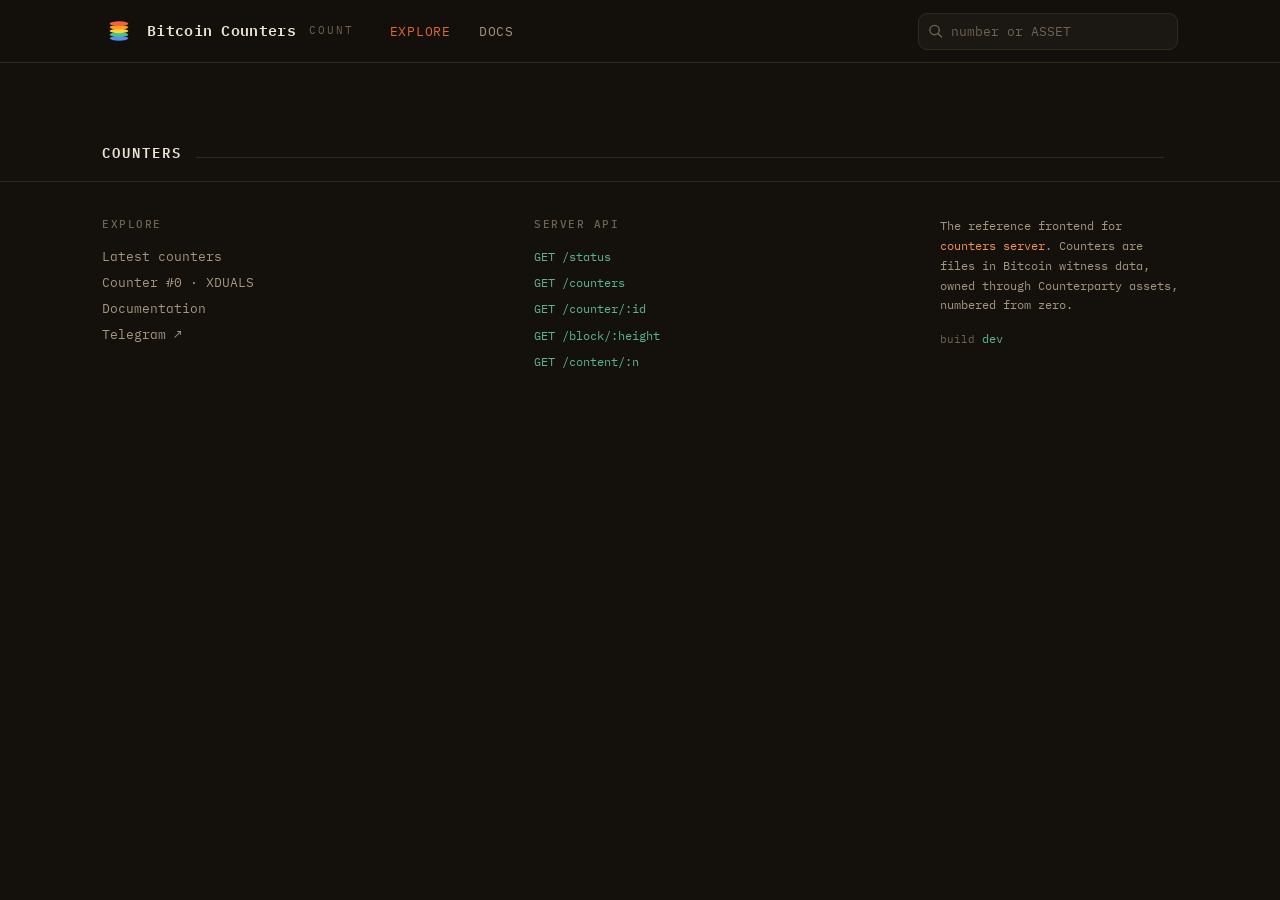
==== counters2/server/static/index.html @ dc48abae "protocol v3: rebuild as the Counterparty taproot-envelope file-event indexer (counters2) Replace the" ====
<!DOCTYPE html>
<html lang="en">
<head>
<meta charset="utf-8">
<meta name="viewport" content="width=device-width, initial-scale=1">
<title>Bitcoin Counters — Explorer</title>
<meta name="description" content="Explore Bitcoin Counters: numbered inscriptions stored in Bitcoin witness data and owned through Counterparty assets, numbered from zero.">
<link rel="canonical" href="https://www.bitcoincounters.com/">

<!-- Open Graph (Telegram, Discord, Facebook, iMessage, etc.) -->
<meta property="og:type" content="website">
<meta property="og:site_name" content="Bitcoin Counters">
<meta property="og:title" content="Bitcoin Counters — Explorer">
<meta property="og:description" content="Numbered inscriptions stored in Bitcoin witness data and owned through Counterparty assets, numbered from zero.">
<meta property="og:url" content="https://www.bitcoincounters.com/">
<meta property="og:image" content="https://www.bitcoincounters.com/counters-logo-512.png">
<meta property="og:image:width" content="512">
<meta property="og:image:height" content="512">
<meta property="og:image:alt" content="Bitcoin Counters logo">

<!-- Twitter / X card -->
<meta name="twitter:card" content="summary">
<meta name="twitter:title" content="Bitcoin Counters — Explorer">
<meta name="twitter:description" content="Numbered inscriptions stored in Bitcoin witness data and owned through Counterparty assets, numbered from zero.">
<meta name="twitter:image" content="https://www.bitcoincounters.com/counters-logo-512.png">
<meta name="twitter:image:alt" content="Bitcoin Counters logo">

<link rel="icon" type="image/svg+xml" href="counters-icon.svg">
<link rel="icon" type="image/png" sizes="32x32" href="counters-icon-32.png">
<link rel="apple-touch-icon" href="counters-logo-512.png">
<link rel="preconnect" href="https://fonts.googleapis.com">
<link rel="preconnect" href="https://fonts.gstatic.com" crossorigin>
<link href="https://fonts.googleapis.com/css2?family=IBM+Plex+Mono:wght@400;500;600;700&family=IBM+Plex+Sans:wght@400;450;500;600&display=swap" rel="stylesheet">
<style>
  :root{
    --bg:#14110d; --bg2:#1b1712; --card:#1e1a14; --card-h:#241f17;
    --line:#332a1f; --line2:#2a2218;
    --ink:#ece3d4; --dim:#a4957f; --faint:#6e6253;
    --copper:#e0682f; --copper2:#f3905a; --copper-ghost:#e0682f22;
    --patina:#5bb394; --patina-dim:#3f7d68;
    --mono:'IBM Plex Mono',ui-monospace,'SF Mono',Menlo,monospace;
    --sans:'IBM Plex Sans',system-ui,-apple-system,Segoe UI,Roboto,sans-serif;
    --wrap:1120px;
  }
  *{box-sizing:border-box}
  html{-webkit-text-size-adjust:100%}
  body{
    margin:0;background:var(--bg);color:var(--ink);
    font-family:var(--sans);font-size:15px;line-height:1.6;
    font-feature-settings:"ss01","cv05";
    -webkit-font-smoothing:antialiased;
  }
  a{color:inherit;text-decoration:none}
  ::selection{background:var(--copper);color:#160f09}
  .wrap{max-width:var(--wrap);margin:0 auto;padding:0 22px}

  /* ---------- header ---------- */
  header{
    position:sticky;top:0;z-index:40;
    background:rgba(20,17,13,.82);backdrop-filter:blur(10px);
    border-bottom:1px solid var(--line);
  }
  .bar{display:flex;align-items:center;gap:18px;height:62px}
  .brand{display:flex;align-items:center;gap:11px;cursor:pointer;flex:0 0 auto}
  .brand svg{display:block}
  .brand b{font-family:var(--mono);font-weight:600;font-size:15px;letter-spacing:.02em}
  .brand .sub{color:var(--faint);font-family:var(--mono);font-size:11px;letter-spacing:.18em;text-transform:uppercase;margin-left:2px}
  nav{display:flex;gap:4px;margin-left:6px}
  nav a{
    font-family:var(--mono);font-size:12.5px;letter-spacing:.06em;text-transform:uppercase;
    color:var(--dim);padding:7px 12px;border-radius:7px;transition:.15s;
  }
  nav a:hover{color:var(--ink);background:var(--card)}
  nav a.on{color:var(--copper)}
  .search{margin-left:auto;position:relative;flex:0 1 260px;min-width:0}
  .search input{
    width:100%;background:var(--bg2);border:1px solid var(--line);color:var(--ink);
    font-family:var(--mono);font-size:13px;padding:9px 12px 9px 32px;border-radius:9px;outline:none;transition:.15s;
  }
  .search input::placeholder{color:var(--faint)}
  .search input:focus{border-color:var(--copper);box-shadow:0 0 0 3px var(--copper-ghost)}
  .search svg{position:absolute;left:10px;top:50%;transform:translateY(-50%);color:var(--faint)}

  /* ---------- meter / odometer ---------- */
  .meter{display:inline-flex;gap:4px;align-items:stretch}
  .meter .d{
    font-family:var(--mono);font-weight:600;
    background:linear-gradient(#211c15,#171309);
    border:1px solid var(--line);border-radius:6px;
    display:flex;align-items:center;justify-content:center;
    box-shadow:inset 0 1px 0 #3a2f22, inset 0 -6px 10px #0007;
    color:var(--copper2);
  }
  .meter .sep{display:flex;align-items:flex-end;color:var(--faint);font-family:var(--mono);font-weight:600;padding-bottom:.12em}

  /* ---------- hero ---------- */
  .hero{padding:64px 0 38px;border-bottom:1px solid var(--line)}
  .eyebrow{font-family:var(--mono);font-size:12px;letter-spacing:.22em;text-transform:uppercase;color:var(--copper);margin:0 0 18px}
  .hero h1{
    font-family:var(--mono);font-weight:600;font-size:clamp(26px,4.4vw,40px);line-height:1.12;
    letter-spacing:-.01em;margin:0 0 8px;max-width:18ch;
  }
  .hero h1 .gm{color:var(--dim)}
  .hero p.lede{color:var(--dim);max-width:56ch;margin:0 0 40px;font-size:16px}
  .hero .meter .d{font-size:clamp(34px,6vw,58px);width:.78em;height:1.32em}
  .hero .meter .sep{font-size:clamp(34px,6vw,58px)}
  .meterlabel{font-family:var(--mono);font-size:12px;letter-spacing:.16em;text-transform:uppercase;color:var(--faint);margin:14px 0 0}
  .meterlabel b{color:var(--dim);font-weight:500}
  .meterlabel .tick{color:var(--patina)}

  /* ---------- section heads ---------- */
  .sechead{display:flex;align-items:baseline;gap:14px;margin:48px 0 18px}
  .sechead h2{font-family:var(--mono);font-weight:600;font-size:14px;letter-spacing:.14em;text-transform:uppercase;margin:0}
  .sechead .rule{flex:1;height:1px;background:var(--line)}
  .sechead .meta{font-family:var(--mono);font-size:12px;color:var(--faint)}

  /* ---------- synced banner + block links ---------- */
  .synced{display:flex;align-items:center;gap:14px;flex-wrap:wrap;margin:0 0 12px}
  .synced .lab{font-family:var(--mono);font-size:11.5px;letter-spacing:.16em;text-transform:uppercase;color:var(--faint)}
  .synced .blk{cursor:pointer;display:inline-flex}
  .synced .blk .d{font-size:18px;width:.92em;height:1.45em;color:var(--ink)}
  .synced .blk .sep{font-size:18px}
  .synced .blk:hover .d{color:var(--copper2)}
  .synced .tick{font-family:var(--mono);font-size:12px;color:var(--patina)}
  .blocklink{cursor:pointer}

  /* ---------- featured genesis ---------- */
  .featured{
    display:grid;grid-template-columns:200px 1fr;gap:26px;align-items:center;
    background:linear-gradient(180deg,var(--card),#1a1610);
    border:1px solid var(--line);border-radius:14px;padding:22px;margin-bottom:6px;cursor:pointer;
    transition:.18s;
  }
  .featured:hover{border-color:var(--copper);transform:translateY(-2px)}
  .featured .thumb{aspect-ratio:1;border-radius:10px;overflow:hidden;border:1px solid var(--line2);background:var(--bg2);position:relative}
  .featured .badge{display:inline-flex;align-items:center;gap:6px;font-family:var(--mono);font-size:11px;letter-spacing:.12em;text-transform:uppercase;color:var(--patina);border:1px solid var(--patina-dim);border-radius:99px;padding:3px 10px;margin-bottom:12px}
  .featured h3{font-family:var(--mono);font-weight:600;font-size:22px;margin:0 0 4px;color:var(--copper2)}
  .featured .fmeta{color:var(--dim);font-size:14px;margin:0 0 14px}
  .featured .ftext{font-family:var(--mono);color:var(--dim);font-size:13px}

  /* ---------- grid ---------- */
  .grid{display:grid;grid-template-columns:repeat(auto-fill,minmax(168px,1fr));gap:16px}
  .card{background:var(--card);border:1px solid var(--line2);border-radius:12px;overflow:hidden;cursor:pointer;transition:.16s;display:flex;flex-direction:column}
  .card:hover{border-color:var(--copper);transform:translateY(-3px);box-shadow:0 10px 24px -14px #000}
  .card .thumb{aspect-ratio:1;background:var(--bg2);border-bottom:1px solid var(--line2);position:relative;overflow:hidden}
  .card .thumb .ext{position:absolute;top:8px;right:8px;font-family:var(--mono);font-size:9.5px;letter-spacing:.08em;text-transform:uppercase;color:var(--dim);background:#0009;border:1px solid var(--line);padding:2px 6px;border-radius:5px}
  .card .cfoot{padding:11px 12px;display:flex;flex-direction:column;gap:8px}
  .card .num{align-self:flex-start}
  .card .num .d{font-size:13px;width:1.05em;height:1.5em;color:var(--ink)}
  .card .asset{font-family:var(--mono);font-size:13px;color:var(--copper2);overflow:hidden;text-overflow:ellipsis;white-space:nowrap}
  .morebtn{display:block;margin:26px auto 0;font-family:var(--mono);font-size:12.5px;letter-spacing:.08em;text-transform:uppercase;color:var(--dim);background:var(--card);border:1px solid var(--line);padding:11px 22px;border-radius:9px;cursor:pointer;transition:.15s}
  .morebtn:hover{color:var(--ink);border-color:var(--copper)}

  /* ---------- content render box ---------- */
  .render{position:absolute;inset:0;display:flex;align-items:center;justify-content:center;overflow:hidden}
  .render svg,.render img{width:100%;height:100%;object-fit:contain;display:block}
  .render iframe.sandboxed{width:100%;height:100%;border:0;display:block;background:#fff}
  .card .thumb iframe.sandboxed{pointer-events:none}
  .render .txt{font-family:var(--mono);color:var(--ink);padding:16px;text-align:center;line-height:1.35;max-width:100%;max-height:100%;overflow:hidden;display:-webkit-box;-webkit-line-clamp:6;-webkit-box-orient:vertical}
  .render .blob{display:flex;flex-direction:column;align-items:center;gap:9px;color:var(--faint);font-family:var(--mono);font-size:11px;letter-spacing:.1em;text-transform:uppercase}

  /* ---------- detail ---------- */
  .detail{padding:30px 0 70px}
  .backlink{display:inline-flex;align-items:center;gap:8px;font-family:var(--mono);font-size:12.5px;letter-spacing:.06em;text-transform:uppercase;color:var(--dim);margin-bottom:24px;cursor:pointer}
  .backlink:hover{color:var(--copper)}
  .dwrap{display:grid;grid-template-columns:minmax(0,440px) 1fr;gap:40px;align-items:start}
  .stage{position:sticky;top:84px}
  .stage .frame{aspect-ratio:1;background:var(--bg2);border:1px solid var(--line);border-radius:16px;overflow:hidden;position:relative}
  .stage .cap{display:flex;justify-content:space-between;margin-top:12px;font-family:var(--mono);font-size:12px;color:var(--faint)}
  .dhead{display:flex;align-items:flex-start;gap:14px;margin-bottom:6px}
  .dhead .meter .d{font-size:26px;width:.82em;height:1.34em;color:var(--ink)}
  .dhead h1{font-family:var(--mono);font-weight:600;font-size:30px;margin:0;color:var(--copper2);word-break:break-all;line-height:1.1}
  .vbadge{display:inline-flex;align-items:center;gap:7px;font-family:var(--mono);font-size:11.5px;letter-spacing:.1em;text-transform:uppercase;color:var(--patina);border:1px solid var(--patina-dim);border-radius:99px;padding:4px 11px;margin:14px 0 26px}
  .vbadge .dot{width:6px;height:6px;border-radius:99px;background:var(--patina);box-shadow:0 0 8px var(--patina)}
  .vbadge.re{color:var(--copper2);border-color:var(--copper2);margin-left:8px}
  .vbadge.re .dot{background:var(--copper2);box-shadow:0 0 8px var(--copper2)}
  .acs{margin-top:26px}
  .acs .k{font-family:var(--mono);font-size:11.5px;letter-spacing:.1em;text-transform:uppercase;color:var(--faint);margin-bottom:10px}
  .acs .list{display:flex;flex-wrap:wrap;gap:8px}
  .acs a{display:inline-flex;flex-direction:column;align-items:center;gap:2px;font-family:var(--mono);font-size:12.5px;color:var(--ink);border:1px solid var(--line);border-radius:10px;padding:6px 11px;cursor:pointer;text-decoration:none}
  .acs a:hover{border-color:var(--patina-dim)}
  .acs a.cur{border-color:var(--copper2);background:var(--bg2)}
  .acs a em{font-style:normal;font-size:9.5px;letter-spacing:.08em;text-transform:uppercase;color:var(--faint)}
  .acs a.re em{color:var(--copper2)}
  .facts{border-top:1px solid var(--line)}
  .fact{display:grid;grid-template-columns:130px 1fr;gap:16px;padding:13px 0;border-bottom:1px solid var(--line2);align-items:baseline}
  .fact .k{font-family:var(--mono);font-size:11.5px;letter-spacing:.1em;text-transform:uppercase;color:var(--faint)}
  .fact .v{font-family:var(--mono);font-size:13.5px;color:var(--ink);word-break:break-all;line-height:1.5}
  .fact .v a{color:var(--copper2);border-bottom:1px solid transparent;transition:.15s}
  .fact .v a:hover{border-color:var(--copper2)}
  .fact .v .out{display:inline-flex;align-items:center;gap:5px}
  .copy{cursor:pointer;color:var(--faint);border:none;background:none;padding:0 0 0 7px;font-family:var(--mono);font-size:11px}
  .copy:hover{color:var(--patina)}

  /* ---------- docs ---------- */
  .docs{padding:34px 0 90px;display:grid;grid-template-columns:200px 1fr;gap:46px;align-items:start}
  .toc{position:sticky;top:84px;font-family:var(--mono);font-size:13px}
  .toc div{font-size:11px;letter-spacing:.16em;text-transform:uppercase;color:var(--faint);margin:0 0 12px}
  .toc a{display:block;color:var(--dim);padding:5px 0;border-left:1px solid var(--line);padding-left:14px;margin-left:-1px;transition:.15s}
  .toc a:hover,.toc a.on{color:var(--copper);border-color:var(--copper)}
  .doc article{max-width:62ch}
  .doc h2{font-family:var(--mono);font-weight:600;font-size:13px;letter-spacing:.14em;text-transform:uppercase;color:var(--copper);margin:46px 0 14px;padding-top:8px}
  .doc h2:first-child{margin-top:0}
  .doc h3{font-family:var(--mono);font-weight:600;font-size:15px;margin:26px 0 8px}
  .doc p{color:var(--dim);margin:0 0 14px}
  .doc strong{color:var(--ink);font-weight:600}
  .doc code{font-family:var(--mono);font-size:.86em;background:var(--bg2);border:1px solid var(--line2);border-radius:5px;padding:1px 6px;color:var(--copper2)}
  .doc pre{font-family:var(--mono);font-size:12.5px;line-height:1.65;background:#100d09;border:1px solid var(--line);border-radius:11px;padding:16px 18px;overflow-x:auto;color:#d8cdbb;margin:0 0 18px}
  .doc pre .c{color:var(--faint)}
  .doc pre .k{color:var(--copper2)}
  .doc ul{color:var(--dim);margin:0 0 16px;padding-left:0;list-style:none}
  .doc ul li{padding-left:24px;position:relative;margin-bottom:9px}
  .doc ul li::before{content:attr(data-n);position:absolute;left:0;top:0;font-family:var(--mono);font-size:11px;color:var(--copper);top:.18em}
  .doc .callout{background:var(--card);border-left:2px solid var(--patina);border-radius:0 10px 10px 0;padding:13px 18px;margin:0 0 18px;color:var(--dim);font-size:14px}
  .doc .callout b{color:var(--patina)}

  /* ---------- footer ---------- */
  footer{border-top:1px solid var(--line);padding:34px 0;color:var(--faint)}
  .frow{display:flex;flex-wrap:wrap;gap:26px 40px;align-items:flex-start;justify-content:space-between}
  footer .lk{font-family:var(--mono);font-size:12.5px;color:var(--dim)}
  footer .lk b{display:block;color:var(--faint);font-size:11px;letter-spacing:.14em;text-transform:uppercase;margin-bottom:9px;font-weight:500}
  footer .lk a{display:block;padding:3px 0;color:var(--dim)}
  footer .lk a:hover{color:var(--copper)}
  footer .lk code{font-family:var(--mono);color:var(--patina);font-size:12px}
  footer .colophon{font-family:var(--mono);font-size:11.5px;max-width:34ch;line-height:1.7}
  footer .build{margin-top:14px;font-family:var(--mono);font-size:11px;color:var(--faint)}
  footer .build a{color:var(--patina)}
  footer .build code{font-family:var(--mono)}

  .hidden{display:none!important}
  .toast{position:fixed;bottom:22px;left:50%;transform:translateX(-50%) translateY(20px);background:var(--patina);color:#0c1612;font-family:var(--mono);font-size:12.5px;padding:9px 16px;border-radius:9px;opacity:0;transition:.2s;pointer-events:none;z-index:99}
  .toast.show{opacity:1;transform:translateX(-50%) translateY(0)}
  .empty{text-align:center;padding:70px 0;color:var(--faint);font-family:var(--mono)}
  .empty b{display:block;color:var(--dim);font-size:18px;margin-bottom:8px}

  :focus-visible{outline:2px solid var(--copper);outline-offset:2px;border-radius:4px}

  @media(max-width:860px){
    .featured{grid-template-columns:1fr}
    .dwrap{grid-template-columns:1fr;gap:26px}
    .stage{position:static}
    .docs{grid-template-columns:1fr;gap:24px}
    .toc{position:static;display:flex;flex-wrap:wrap;gap:4px 14px}
    .toc div{width:100%;margin-bottom:4px}
    .toc a{border-left:none;padding-left:0}
  }
  @media(max-width:620px){
    nav{display:none}
    .search{flex-basis:150px}
    .bar{gap:12px}
  }
  @media(prefers-reduced-motion:reduce){*{transition:none!important}}
</style>
</head>
<body>

<header>
  <div class="wrap bar">
    <div class="brand" onclick="go('#/')">
      <svg width="34" height="34" viewBox="0 0 120 120" aria-hidden="true">
        <ellipse cx="60" cy="86" rx="33" ry="8" fill="#5b8def"/>
        <ellipse cx="60" cy="73" rx="33" ry="8" fill="#3ec78f"/>
        <ellipse cx="60" cy="60" rx="33" ry="8" fill="#ffd23f"/>
        <ellipse cx="60" cy="47" rx="33" ry="8" fill="#ff9f1c"/>
        <ellipse cx="60" cy="34" rx="33" ry="8" fill="#f0653f"/>
      </svg>
      <b>Bitcoin&nbsp;Counters</b><span class="sub">count</span>
    </div>
    <nav id="nav">
      <a href="#/" data-r="explore">Explore</a>
      <a href="#/docs" data-r="docs">Docs</a>
    </nav>
    <form class="search" onsubmit="return doSearch(event)">
      <svg width="15" height="15" viewBox="0 0 16 16" fill="none"><circle cx="7" cy="7" r="5" stroke="currentColor" stroke-width="1.5"/><path d="M11 11l3.5 3.5" stroke="currentColor" stroke-width="1.5" stroke-linecap="round"/></svg>
      <input id="q" placeholder="number or ASSET" autocomplete="off" spellcheck="false" aria-label="Search by counter number or asset">
    </form>
  </div>
</header>

<!-- ======= EXPLORE ======= -->
<main id="view-explore">
  <div class="wrap" style="padding-top:30px">
    <div class="synced" id="synced"></div>
    <div class="sechead"><h2>Counters</h2><div class="rule"></div><div class="meta" id="latest-meta"></div></div>
    <div class="grid" id="grid"></div>
    <div id="emptystate"></div>
  </div>
</main>

<!-- ======= BLOCK ======= -->
<main id="view-block" class="hidden">
  <div class="wrap" style="padding-top:30px">
    <div class="backlink" onclick="history.length>1?history.back():go('#/')">
      <svg width="14" height="14" viewBox="0 0 16 16" fill="none"><path d="M10 3l-5 5 5 5" stroke="currentColor" stroke-width="1.6" stroke-linecap="round" stroke-linejoin="round"/></svg>
      Back
    </div>
    <div class="sechead"><h2 id="block-title">Block</h2><div class="rule"></div><div class="meta" id="block-meta"></div></div>
    <div class="grid" id="block-grid"></div>
    <div id="block-empty"></div>
  </div>
</main>

<!-- ======= DETAIL ======= -->
<main id="view-detail" class="hidden">
  <div class="wrap detail">
    <div class="backlink" onclick="history.length>1?history.back():go('#/')">
      <svg width="14" height="14" viewBox="0 0 16 16" fill="none"><path d="M10 3l-5 5 5 5" stroke="currentColor" stroke-width="1.6" stroke-linecap="round" stroke-linejoin="round"/></svg>
      Back
    </div>
    <div class="dwrap" id="detail"></div>
  </div>
</main>

<!-- ======= DOCS ======= -->
<main id="view-docs" class="hidden">
  <div class="wrap docs">
    <aside class="toc">
      <div>Contents</div>
      <a href="#/docs#what">What a counter is</a>
      <a href="#/docs#envelope">The COUNT envelope</a>
      <a href="#/docs#own">Ownership</a>
      <a href="#/docs#number">Numbering</a>
      <a href="#/docs#setup">Setup</a>
      <a href="#/docs#mint">Minting</a>
      <a href="#/docs#valid">Validity</a>
      <a href="#/docs#reinscribe">Reinscriptions</a>
      <a href="#/docs#api">Server API</a>
      <a href="#/docs#source">Source</a>
      <a href="#/docs#community">Community</a>
    </aside>
    <div class="doc"><article>
      <h2 id="what">What a counter is</h2>
      <p>A <strong>Bitcoin counter</strong> is a numbered inscription — a file committed to Bitcoin in witness data and linked to a Counterparty asset. Counters are numbered in order of creation.</p>
      <p>Any Counterparty asset can carry a counter — named, unnamed, divisible, new, or existing — and one asset can hold many.</p>
      <p>The asset does the heavy lifting: identity, ownership, naming, and transfer are all Counterparty's job. The protocol stays small — it defines only the COUNT envelope, the validity rules, and the numbering.</p>
      <p>To mint a counter, include a <strong>valid COUNT envelope</strong> — the inscription data plus the Counterparty asset name — in a transaction. The indexer scans the blockchain, finds every valid inscription, and numbers it; the server renders this explorer and its docs.</p>

      <h2 id="envelope">The COUNT envelope</h2>
      <p>The COUNT envelope is a small Bitcoin script — opcodes in the transaction's witness — that carries the inscription as data:</p>
      <pre>OP_FALSE OP_IF
  OP_PUSH <span class="k">"COUNT"</span>          <span class="c"># marker</span>
  OP_PUSH 0x01           <span class="c"># tag 1 = content type</span>
  OP_PUSH &lt;content_type&gt;  <span class="c"># MIME, e.g. image/png</span>
  OP_PUSH 0x02           <span class="c"># tag 2 = target asset</span>
  OP_PUSH &lt;asset&gt;         <span class="c"># e.g. RAREPEPE or A9542…</span>
  OP_0                   <span class="c"># separator; body begins</span>
  OP_PUSH &lt;file bytes&gt;    <span class="c"># ≤520 bytes per push</span>
OP_ENDIF
&lt;pubkey&gt; OP_CHECKSIG</pre>
      <p>The <code>OP_FALSE OP_IF … OP_ENDIF</code> block never runs — it is pure data; <code>&lt;pubkey&gt; OP_CHECKSIG</code> is the real spend condition. As a taproot leaf script, it is committed in the commit transaction and revealed in the reveal's witness, where the bytes land on-chain (see Minting). It follows ord's envelope structure, so existing parsers work unchanged.</p>
      <p>Four things travel in it — the <code>COUNT</code> marker, the MIME type, the <strong>target asset</strong> name, and the file. Naming the asset makes the counter envelope-bound: the indexer trusts the envelope's asset and binds to it (see Validity). No pointer, parent, or metadata; the asset already carries those.</p>

      <h2 id="own">Ownership</h2>
      <p>Whoever holds the Counterparty asset balance owns the counter. Transfer is an ordinary Counterparty send of that asset; the witness file never moves — it stays as permanent provenance pinned to the mint transaction.</p>

      <h2 id="number">Numbering</h2>
      <p>Counters are numbered globally, gap-free, starting at <strong>0</strong>, ordered by block height then position within the block — the same scheme Ordinals uses. Only <em>valid</em> counters get a number.</p>
      <div class="callout"><b>Genesis is data-defined.</b> There is no activation height. Counter #0 is simply the first valid counter the indexer finds on-chain.</div>

      <h2 id="setup">Setup</h2>
      <p>The indexer is the only part that needs backends; the explorer alone runs without them. To index, run two fully-synced nodes and point Counters at them.</p>
      <p><strong>1 · Bitcoin Core.</strong> A synced <code>bitcoind</code> with a transaction index and RPC enabled:</p>
      <pre><span class="c"># bitcoin.conf</span>
txindex=1     <span class="c"># required: look up any tx by id</span>
server=1      <span class="c"># enable JSON-RPC</span>
<span class="c"># auth via the cookie file (default) or rpcuser/rpcpassword</span></pre>
      <p><strong>2 · Counterparty Core.</strong> The oracle that decides issuance validity, asset identity, and ownership. Run and sync it (v2 API, default port <code>4000</code>) per its official docs: <a href="https://github.com/CounterpartyXCP/counterparty-core" target="_blank" rel="noopener" class="out">github.com/CounterpartyXCP/counterparty-core ↗</a>. Counters only reads from it — it never reimplements consensus.</p>
      <p><strong>3 · Wire them up.</strong> Tell Counters where the backends are (env vars, or copy <code>.env.example</code> to <code>.env</code>), then verify both are detected:</p>
      <pre><span class="c"># point at your nodes (defaults shown)</span>
BTC_RPC_URL=http://127.0.0.1:8332
CP_API_URL=http://127.0.0.1:4000

<span class="c"># confirm bitcoind + Counterparty + index heights line up</span>
counters2 status

<span class="c"># then index, and serve the explorer</span>
counters2 index
counters2 server</pre>
      <div class="callout"><b>Both nodes must be fully synced.</b> The indexer never advances past Counterparty's height, so a lagging Core simply slows indexing rather than producing wrong results.</div>

      <h2 id="mint">Minting</h2>
      <p>A mint is a Counterparty issuance composed with <code>encoding=taproot</code>: Counterparty Core builds the commit/reveal pair, the reveal carrying the file (the asset's description) in its witness envelope and an <code>OP_RETURN</code> holding only the literal <code>CNTRPRTY</code> marker. The wallet just signs the commit and broadcasts both.</p>
      <pre><span class="c"># create a wallet (prints a seed phrase once)</span>
counters2 wallet create --name me

<span class="c"># inscribe a file as a free numeric asset…</span>
counters2 wallet --name me inscribe --file cat.png

<span class="c"># …or as a named asset (costs 0.5 XCP)</span>
counters2 wallet --name me inscribe --file cat.png --asset MYCOUNTER</pre>

      <h2 id="valid">Validity</h2>
      <p>A Counterparty message records a counter when all hold:</p>
      <ul>
        <li data-n="1">it is a <strong>valid issuance</strong> (any variant) or a <strong>fairminter deploy</strong> — fairmints never qualify (the collection gets one counter at deploy); broadcasts are excluded;</li>
        <li data-n="2">its <strong>description is non-empty</strong> — the content is exactly what Counterparty consensus stores as the asset's description (1 byte is enough);</li>
        <li data-n="3">the description is <strong>carried in a taproot envelope</strong> — the transaction is a commit/reveal pair whose reveal shows the literal, unencrypted <code>CNTRPRTY</code> marker in its <code>OP_RETURN</code>. Classic <code>OP_RETURN</code>-carried descriptions do not count.</li>
      </ul>
      <p>MIME type is never a validity condition, duplicate content is allowed, and the numbering starts at #0 (XDUALS, block 902,005 — five blocks after Counterparty v11's taproot activation). Validity depends on Counterparty's verdict, not an explorer's listing.</p>

      <h2 id="reinscribe">New content on an existing asset</h2>
      <p>Numbering is <strong>per event</strong>, not per asset: an unlocked asset accumulates a new counter for every qualifying issuance it produces. To attach new content to an asset you own, issue a <strong>reissuance with a fresh taproot-carried description</strong> — it earns its own permanent number, and the asset's page lists all of its counters (the lowest-numbered is the <em>original</em>). Locks, ownership transfers, and destroys never renumber anything.</p>
      <pre><span class="c"># attach new content to an asset you own (a reissuance; supply unchanged)</span>
counters2 wallet --name me inscribe --file v2.png --asset MYCOUNTER</pre>

      <h2 id="api">Server API</h2>
      <p>This explorer reads these endpoints from <code>counters server</code>:</p>
      <ul>
        <li data-n="›"><code>GET /status</code> — latest synced block + total counter count</li>
        <li data-n="›"><code>GET /counters?before=N&amp;limit=K</code> — recent counters</li>
        <li data-n="›"><code>GET /counter/&lt;number|asset&gt;</code> — one counter's record</li>
        <li data-n="›"><code>GET /block/&lt;height&gt;</code> — counters minted in a block</li>
        <li data-n="›"><code>GET /content/&lt;number&gt;</code> — the raw file, served with its stored MIME</li>
      </ul>
      <p>Point the <code>API</code> constant at the top of this file's script at your server and the sample data is replaced by live results.</p>

      <h2 id="source">Source</h2>
      <p>Counters is open source — the indexer, CLI, and this explorer all live in one repository: <a href="https://github.com/antron3000/counters" target="_blank" rel="noopener" class="out">github.com/antron3000/counters ↗</a>.</p>

      <h2 id="community">Community</h2>
      <p>Join the conversation on Telegram: <a href="https://t.me/BitcoinCounters" target="_blank" rel="noopener" class="out">t.me/BitcoinCounters ↗</a>.</p>
    </article></div>
  </div>
</main>

<footer>
  <div class="wrap frow">
    <div class="lk">
      <b>Explore</b>
      <a href="#/">Latest counters</a>
      <a href="#/c/0">Counter #0 · XDUALS</a>
      <a href="#/docs">Documentation</a>
      <a href="https://t.me/BitcoinCounters" target="_blank" rel="noopener">Telegram ↗</a>
    </div>
    <div class="lk">
      <b>Server API</b>
      <a><code>GET /status</code></a>
      <a><code>GET /counters</code></a>
      <a><code>GET /counter/:id</code></a>
      <a><code>GET /block/:height</code></a>
      <a><code>GET /content/:n</code></a>
    </div>
    <div class="lk colophon">
      The reference frontend for <code style="color:var(--copper2)">counters&nbsp;server</code>. Counters are files in Bitcoin witness data, owned through Counterparty assets, numbered from zero.
      <div id="build" class="build"></div>
    </div>
  </div>
</footer>

<div class="toast" id="toast"></div>

<script>
/* ============================================================
   DATA LAYER  — swap sample synthesis for live fetch by
   setting API to your counter server's base URL.
   ============================================================ */
// When served by `counters server` (over http/https) the explorer is live and
// talks to the same origin. Opened directly from disk (file://) it falls back
// to the bundled sample so the page still renders.
const API = location.protocol.startsWith('http') ? location.origin : null;

/* ---- live adapters (used when API is set) ---------------- */
async function fetchRecent(before, limit){
  const r = await fetch(`${API}/counters?before=${before}&limit=${limit}`);
  return (await r.json()).counters;          // [{number, asset, content_type, ...}]
}
async function fetchCounter(id){
  const r = await fetch(`${API}/counter/${id}`);
  if(!r.ok) return null;
  return await r.json();
}
const contentURL = n => API ? `${API}/content/${n}` : null;

/* ---- counter #0 (genesis); placeholder until a server is wired ---- */
const ZERO={
  number:0, asset:"XDUALS", asset_id:"274994400", kind:"issuance",
  content_type:"text/plain", size:8, body:"testdual", msg_index:0,
  owner:"bc1qp0ys5k7uuzhnekcuyymg76ujpgf9ut9j5vf7sd",
  source:"bc1qp0ys5k7uuzhnekcuyymg76ujpgf9ut9j5vf7sd",
  txid:"efeb4f6ad804a6716334de029788a1002933325f86c1e99132b32347ac6d7503",
  block:902005, tx_index:3030441, fee:null, tx_size:null, xcp_burned:50000000,
  supply:10000, divisible:false, locked:false, is_pointer_like:false,
  sha256:"806f58fc5f3d4db74df985debab79bad0f8ec1400a11aea349829414cd098287"
};
async function getCounter(id){
  if(API) return fetchCounter(id);
  const v=String(id).toUpperCase();
  return (String(id)==="0"||v==="XDUALS") ? structuredClone(ZERO) : null;
}
async function listCounters(){
  if(API){ const r=await fetch(`${API}/counters?limit=120`); return (await r.json()).counters; }
  return [structuredClone(ZERO)];   // placeholder until the indexer has more
}
async function getStatus(){
  if(API){ const r=await fetch(`${API}/status`); return await r.json(); }
  return {indexed:ZERO.block, count:1, genesis:0};
}
async function getBlock(h){
  h=Number(h);
  if(API){ const r=await fetch(`${API}/block/${h}`); if(!r.ok) return null; return await r.json(); }
  const here = h===ZERO.block ? [structuredClone(ZERO)] : [];
  return {block:h, count:here.length, counters:here};
}

/* ============================================================
   RENDER HELPERS
   ============================================================ */
function meterDigits(num,cls){
  const str=num.toLocaleString('en-US');
  return `<span class="meter ${cls||''}">`+[...str].map(ch=>
    ch===',' ? `<span class="sep">,</span>` : `<span class="d">${ch}</span>`
  ).join('')+`</span>`;
}
function renderContent(c){
  // ord's model: every counter is embedded only through a sandboxed iframe
  // (sandbox=allow-scripts => opaque origin, no same-origin access) pointing at
  // /preview/<n>. The server returns either the raw content (HTML/SVG) or a
  // confined, same-origin wrapper page per media type. The explorer itself
  // never renders the untrusted bytes.
  if(API) return `<div class="render"><iframe class="sandboxed" sandbox="allow-scripts" referrerpolicy="no-referrer" loading="lazy" title="counter ${c.number}" src="${API}/preview/${c.number}"></iframe></div>`;
  return sampleRender(c);   // file:// has no server: render the bundled sample inline
}
function sampleRender(c){
  const t=c.content_type;
  if(t==="text/plain"){const L=(c.body||'').length,fs=L<=4?40:L<=10?27:L<=24?18:14;
    return `<div class="render"><div class="txt" style="font-size:${fs}px">${esc(c.body||'')}</div></div>`;}
  if(t==="application/json") return `<div class="render"><div class="txt" style="font-size:12px;text-align:left;white-space:pre;-webkit-line-clamp:8">${esc(c.body||'')}</div></div>`;
  return `<div class="render"><div class="blob">
    <svg width="34" height="34" viewBox="0 0 24 24" fill="none"><path d="M6 2h8l4 4v16H6z" stroke="#6e6253" stroke-width="1.4"/><path d="M14 2v4h4" stroke="#6e6253" stroke-width="1.4"/></svg>
    ${esc(t)}</div></div>`;
}
const esc=s=>String(s).replace(/[&<>"]/g,m=>({"&":"&amp;","<":"&lt;",">":"&gt;","\"":"&quot;"}[m]));
const fmtSize=b=> b<1024?`${b} B`: b<1048576?`${(b/1024).toFixed(1)} KB`:`${(b/1048576).toFixed(2)} MB`;
const fmtSupply=c=> c.divisible ? (+(c.supply/1e8).toFixed(8)).toLocaleString('en-US',{maximumFractionDigits:8}) : (+c.supply).toLocaleString();

function card(c){
  return `<div class="card" onclick="go('#/c/${c.number}')" tabindex="0" onkeydown="if(event.key==='Enter')go('#/c/${c.number}')">
    <div class="thumb"><span class="ext">${c.content_type.split('/')[1]||c.content_type}</span>${renderContent(c)}</div>
    <div class="cfoot">
      <span class="num">${meterDigits(c.number)}</span>
      <span class="asset">${esc(c.asset)}</span>
    </div>
  </div>`;
}

/* ============================================================
   VIEWS
   ============================================================ */
const views={explore:el('view-explore'),detail:el('view-detail'),block:el('view-block'),docs:el('view-docs')};
function el(id){return document.getElementById(id);}
function showView(v){for(const k in views)views[k].classList.toggle('hidden',k!==v);
  document.querySelectorAll('#nav a').forEach(a=>a.classList.toggle('on',a.dataset.r===v||((v==='detail'||v==='block')&&a.dataset.r==='explore')));
  window.scrollTo(0,0);
}

async function renderExplore(){
  showView('explore');
  const st=await getStatus();
  el('synced').innerHTML = (st && st.indexed>=0)
    ? `<span class="lab">Latest synced block</span>`
      +`<a class="blk" onclick="go('#/b/${st.indexed}')" title="view this block">${meterDigits(st.indexed)}</a>`
      +`<span class="tick">${st.count} counter${st.count===1?'':'s'} detected</span>`
    : '';
  if(el('grid').dataset.done) return;
  const list=await listCounters();
  el('grid').innerHTML=list.map(card).join('');
  el('latest-meta').textContent=list.length?`${list.length} so far \u00b7 genesis #0`:'';
  if(list.length<=1) el('emptystate').innerHTML=`<div class="empty"><b>The sequence has just begun</b>Counter #0 is the genesis. New counters appear here as they're minted.</div>`;
  el('grid').dataset.done=1;
}

async function renderDetail(id){
  const c=await getCounter(id);
  showView('detail');
  if(!c){el('detail').innerHTML=`<div class="empty" style="grid-column:1/-1"><b>No counter found</b>Nothing matches “${esc(id)}”. Try a counter number or an asset name.</div>`;return;}
  const mp=`https://mempool.space/tx/${c.txid}`;
  const xcp=`https://tokenscan.io/asset/${encodeURIComponent(c.asset)}`;
  const tsTx=c.tx_index!=null?`https://tokenscan.io/tx/${c.tx_index}`:null;
  el('detail').innerHTML=`
    <div class="stage">
      <div class="frame">${renderContent(c)}</div>
      <div class="cap"><span>${c.content_type}</span><span>${fmtSize(c.size)}</span></div>
    </div>
    <div>
      <div class="dhead">${meterDigits(c.number)}</div>
      <h1>${esc(c.asset)}</h1>
      <span class="vbadge"><span class="dot"></span>valid counter</span>
      ${c.kind==='fairminter' ? `<span class="vbadge re"><span class="dot"></span>fairminter</span>` : ''}
      ${c.original===false ? `<span class="vbadge re"><span class="dot"></span>reissue</span>` : ''}
      ${c.is_pointer_like ? `<span class="vbadge re"><span class="dot"></span>pointer</span>` : ''}
      <div class="facts">
        ${fact('asset', `<a href="${xcp}" target="_blank" rel="noopener" class="out">${esc(c.asset)} ↗</a>`)}
        ${fact('asset_id', c.asset_id, true)}
        ${c.supply!=null ? fact('supply', `${fmtSupply(c)}${c.divisible?' · divisible':''}`) : ''}
        ${c.locked!=null ? fact('locked', c.locked ? 'yes' : 'no') : ''}
        ${fact('content type', c.content_type)}
        ${fact('size', fmtSize(c.size))}
        ${fact('owner', short(c.owner), true, c.owner)}
        ${fact('block', `<a class="blocklink" onclick="go('#/b/${c.block}')">${c.block.toLocaleString()}</a>${c.msg_index ? ` · msg ${c.msg_index}` : ''}`)}
        ${fact('mint tx', `<a href="${mp}" target="_blank" rel="noopener" class="out">${short(c.txid)} ↗</a>`, true, c.txid)}
        ${c.fee!=null ? fact('fee paid', `${c.fee.toLocaleString()} sats`) : ''}
        ${(c.fee!=null && c.tx_size) ? fact('fee/B', `${(c.fee/c.tx_size).toFixed(1)} sats`) : ''}
        ${c.xcp_burned!=null ? fact('xcp burned', tsTx ? `<a href="${tsTx}" target="_blank" rel="noopener" class="out">${+(c.xcp_burned/1e8).toFixed(8)} XCP ↗</a>` : `${+(c.xcp_burned/1e8).toFixed(8)} XCP`) : ''}
        ${c.commit ? fact('commit tx', short(c.commit), true, c.commit) : ''}
        ${fact('sha-256', short(c.sha256), true, c.sha256)}
        ${c.rolling_hash ? fact('rolling hash', short(c.rolling_hash), true, c.rolling_hash) : ''}
      </div>
      ${(c.asset_counters && c.asset_counters.length>1) ? `
      <div class="acs">
        <div class="k">${c.asset_counters.length} counters on ${esc(c.asset)}</div>
        <div class="list">
          ${c.asset_counters.map(s=>`<a class="${s.number===c.number?'cur ':''}${s.original?'':'re'}" onclick="go('#/c/${s.number}')">#${s.number}<em>${s.original?'original':(s.kind==='fairminter'?'fairminter':'reissue')}</em></a>`).join('')}
        </div>
      </div>` : ''}
    </div>`;
}
async function renderBlock(h){
  showView('block');
  const b=await getBlock(h);
  el('block-title').textContent=`Block ${Number(h).toLocaleString()}`;
  if(!b || !b.counters || !b.counters.length){
    el('block-meta').textContent='0 counters';
    el('block-grid').innerHTML='';
    el('block-empty').innerHTML=`<div class="empty"><b>No counters in this block</b>Block ${esc(String(h))} has no indexed counters.</div>`;
    return;
  }
  el('block-empty').innerHTML='';
  el('block-meta').textContent=`${b.count} counter${b.count===1?'':'s'} in this block`;
  el('block-grid').innerHTML=b.counters.map(card).join('');
}
const short=s=>!s?'—':(s.length>22?s.slice(0,10)+'…'+s.slice(-8):s);
function fact(k,v,copyable,raw){
  return `<div class="fact"><div class="k">${k}</div><div class="v">${v}${copyable?`<button class="copy" onclick="copy('${esc(raw||v)}')">copy</button>`:''}</div></div>`;
}

/* ============================================================
   ROUTER  ·  #/  ·  #/docs  ·  #/c/<id>
   ============================================================ */
function go(h){location.hash=h;}
function route(){
  const h=location.hash||'#/';
  let m;
  if(m=h.match(/^#\/c\/(.+)$/)){renderDetail(decodeURIComponent(m[1]));}
  else if(m=h.match(/^#\/b\/(\d+)$/)){renderBlock(m[1]);}
  else if(h.startsWith('#/docs')){showView('docs');
    const id=h.split('#')[2];
    if(id){const t=document.getElementById(id);if(t)setTimeout(()=>t.scrollIntoView({behavior:'smooth',block:'start'}),40);}
  }
  else{renderExplore();}
}
window.addEventListener('hashchange',route);

function doSearch(e){
  e.preventDefault();
  const v=el('q').value.trim();
  if(!v)return false;
  go('#/c/'+encodeURIComponent(v));
  el('q').blur();
  return false;
}
function copy(t){navigator.clipboard?.writeText(t).then(()=>toast('Copied'));}
let tT;function toast(m){const e=el('toast');e.textContent=m;e.classList.add('show');clearTimeout(tT);tT=setTimeout(()=>e.classList.remove('show'),1400);}

/* show the deployed build revision (from /status) in the footer */
async function showBuild(){
  const e=el('build'); if(!e) return;
  let commit='dev';
  try{ const st=await getStatus(); if(st&&st.commit) commit=st.commit; }catch(_){}
  e.innerHTML = (commit && commit!=='dev')
    ? `build <a href="https://github.com/antron3000/counters/commit/${encodeURIComponent(commit)}" target="_blank" rel="noopener"><code>${esc(commit)}</code></a>`
    : `build <code>${esc(commit)}</code>`;
}

/* ---- boot ---- */
route();
showBuild();
</script>
</body>
</html>
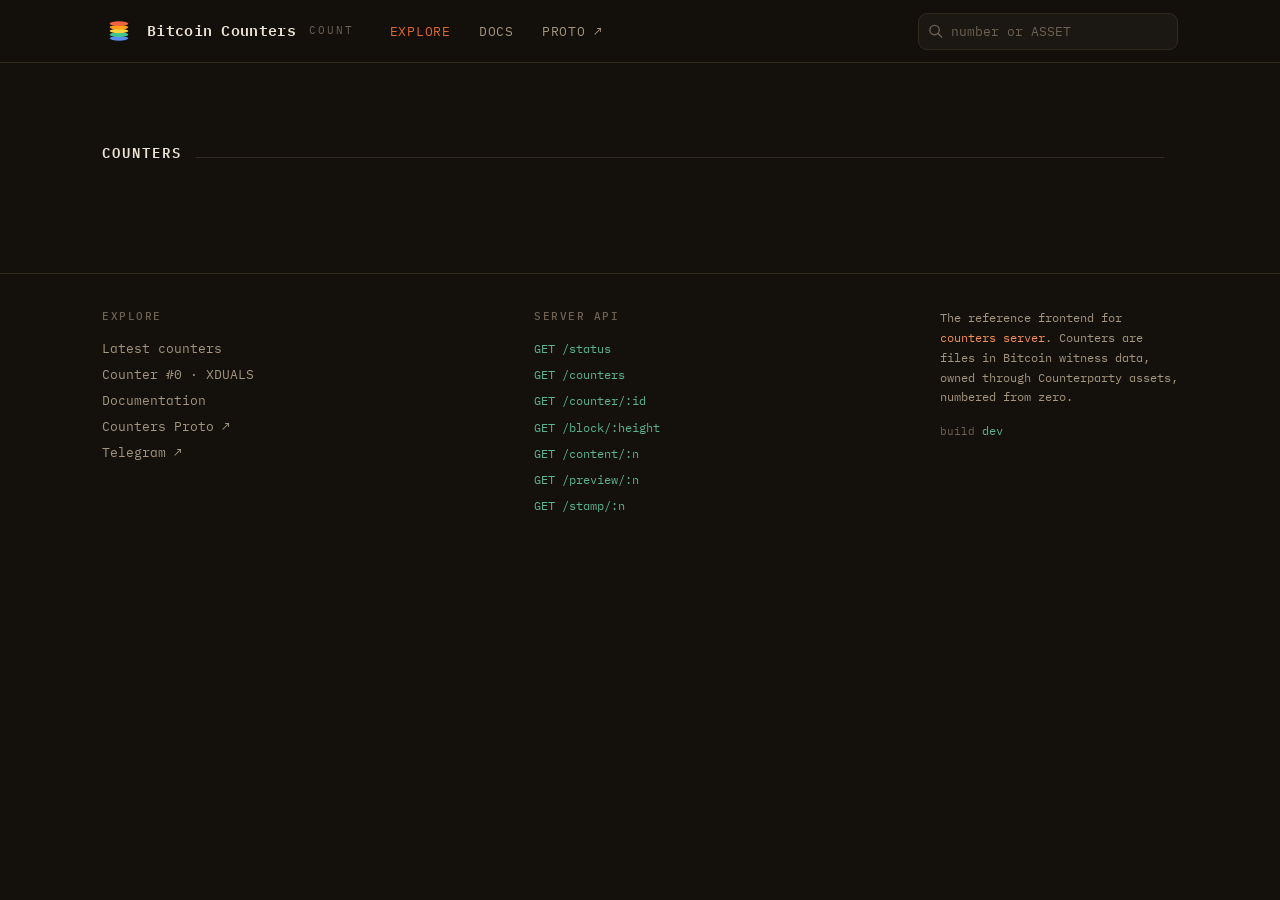
==== commit e3518eba: "explorer: v3 docs, aligned pagination, created date, Counters Proto link - Docs tab rewritten for pr" ====
--- a/counters2/server/static/index.html
+++ b/counters2/server/static/index.html
@@ -148,8 +148,11 @@
   .card .num{align-self:flex-start}
   .card .num .d{font-size:13px;width:1.05em;height:1.5em;color:var(--ink)}
   .card .asset{font-family:var(--mono);font-size:13px;color:var(--copper2);overflow:hidden;text-overflow:ellipsis;white-space:nowrap}
-  .morebtn{display:block;margin:26px auto 0;font-family:var(--mono);font-size:12.5px;letter-spacing:.08em;text-transform:uppercase;color:var(--dim);background:var(--card);border:1px solid var(--line);padding:11px 22px;border-radius:9px;cursor:pointer;transition:.15s}
-  .morebtn:hover{color:var(--ink);border-color:var(--copper)}
+  .pager{display:flex;justify-content:center;align-items:center;gap:14px;margin:28px 0 64px;font-family:var(--mono);font-size:12.5px}
+  .pager a{color:var(--dim);border:1px solid var(--line);background:var(--card);padding:9px 18px;border-radius:9px;cursor:pointer;letter-spacing:.08em;text-transform:uppercase;transition:.15s}
+  .pager a:hover{color:var(--ink);border-color:var(--copper)}
+  .pager a.off{opacity:.35;pointer-events:none}
+  .pager .pinfo{color:var(--faint);letter-spacing:.1em}
 
   /* ---------- content render box ---------- */
   .render{position:absolute;inset:0;display:flex;align-items:center;justify-content:center;overflow:hidden}
@@ -269,6 +272,7 @@
     <nav id="nav">
       <a href="#/" data-r="explore">Explore</a>
       <a href="#/docs" data-r="docs">Docs</a>
+      <a href="https://proto.bitcoincounters.com" target="_blank" rel="noopener" title="Counters Proto — the original COUNT-envelope protocol">Proto ↗</a>
     </nav>
     <form class="search" onsubmit="return doSearch(event)">
       <svg width="15" height="15" viewBox="0 0 16 16" fill="none"><circle cx="7" cy="7" r="5" stroke="currentColor" stroke-width="1.5"/><path d="M11 11l3.5 3.5" stroke="currentColor" stroke-width="1.5" stroke-linecap="round"/></svg>
@@ -284,6 +288,7 @@
     <div class="sechead"><h2>Counters</h2><div class="rule"></div><div class="meta" id="latest-meta"></div></div>
     <div class="grid" id="grid"></div>
     <div id="emptystate"></div>
+    <div class="pager" id="pager"></div>
   </div>
 </main>
 
@@ -317,7 +322,7 @@
     <aside class="toc">
       <div>Contents</div>
       <a href="#/docs#what">What a counter is</a>
-      <a href="#/docs#envelope">The COUNT envelope</a>
+      <a href="#/docs#envelope">The taproot envelope</a>
       <a href="#/docs#own">Ownership</a>
       <a href="#/docs#number">Numbering</a>
       <a href="#/docs#setup">Setup</a>
@@ -330,32 +335,27 @@
     </aside>
     <div class="doc"><article>
       <h2 id="what">What a counter is</h2>
-      <p>A <strong>Bitcoin counter</strong> is a numbered inscription — a file committed to Bitcoin in witness data and linked to a Counterparty asset. Counters are numbered in order of creation.</p>
-      <p>Any Counterparty asset can carry a counter — named, unnamed, divisible, new, or existing — and one asset can hold many.</p>
-      <p>The asset does the heavy lifting: identity, ownership, naming, and transfer are all Counterparty's job. The protocol stays small — it defines only the COUNT envelope, the validity rules, and the numbering.</p>
-      <p>To mint a counter, include a <strong>valid COUNT envelope</strong> — the inscription data plus the Counterparty asset name — in a transaction. The indexer scans the blockchain, finds every valid inscription, and numbers it; the server renders this explorer and its docs.</p>
-
-      <h2 id="envelope">The COUNT envelope</h2>
-      <p>The COUNT envelope is a small Bitcoin script — opcodes in the transaction's witness — that carries the inscription as data:</p>
-      <pre>OP_FALSE OP_IF
-  OP_PUSH <span class="k">"COUNT"</span>          <span class="c"># marker</span>
-  OP_PUSH 0x01           <span class="c"># tag 1 = content type</span>
-  OP_PUSH &lt;content_type&gt;  <span class="c"># MIME, e.g. image/png</span>
-  OP_PUSH 0x02           <span class="c"># tag 2 = target asset</span>
-  OP_PUSH &lt;asset&gt;         <span class="c"># e.g. RAREPEPE or A9542…</span>
-  OP_0                   <span class="c"># separator; body begins</span>
-  OP_PUSH &lt;file bytes&gt;    <span class="c"># ≤520 bytes per push</span>
-OP_ENDIF
-&lt;pubkey&gt; OP_CHECKSIG</pre>
-      <p>The <code>OP_FALSE OP_IF … OP_ENDIF</code> block never runs — it is pure data; <code>&lt;pubkey&gt; OP_CHECKSIG</code> is the real spend condition. As a taproot leaf script, it is committed in the commit transaction and revealed in the reveal's witness, where the bytes land on-chain (see Minting). It follows ord's envelope structure, so existing parsers work unchanged.</p>
-      <p>Four things travel in it — the <code>COUNT</code> marker, the MIME type, the <strong>target asset</strong> name, and the file. Naming the asset makes the counter envelope-bound: the indexer trusts the envelope's asset and binds to it (see Validity). No pointer, parent, or metadata; the asset already carries those.</p>
+      <p>A <strong>Bitcoin counter</strong> is a numbered file event: a file committed to Bitcoin as a <strong>Counterparty asset description</strong> carried in Counterparty's taproot envelope, numbered in order of creation.</p>
+      <p>Counterparty carries identity, ownership, naming, transfer — and the content itself. A counter's file is exactly what Counterparty consensus stores as the asset's description. The protocol adds nothing on chain; it defines only which Counterparty events qualify and how they are numbered.</p>
+      <p>Any Counterparty asset can carry counters — named, numeric, divisible, new, or existing — and an unlocked asset can hold many (see Reissuance below).</p>
+
+      <h2 id="envelope">The taproot envelope</h2>
+      <p>The carrier is Counterparty v11's taproot envelope. Every mint is a commit/reveal pair; the counter is keyed to the <strong>reveal</strong>, which has exactly this shape:</p>
+      <pre>reveal transaction
+├─ input 0 witness: 3 items         <span class="c"># taproot script-path spend</span>
+│    [ signature,
+│      tapscript,                   <span class="c"># OP_FALSE OP_IF … OP_ENDIF envelope</span>
+│      control block ]              <span class="c">#   carrying the description bytes</span>
+└─ output: OP_RETURN <span class="k">"CNTRPRTY"</span>     <span class="c"># literal, unencrypted marker</span></pre>
+      <p>The file travels as data pushes inside the tapscript's never-executed <code>OP_FALSE OP_IF … OP_ENDIF</code> block. Two envelope styles exist — Counterparty's size-optimised generic envelope and the ordinals-compatible <code>inscription=true</code> style — and both count equally.</p>
+      <p>The indexer never parses envelope contents. It checks only the carrier — the literal <code>CNTRPRTY</code> <code>OP_RETURN</code> plus the three-item input-0 witness — and reads the content from Counterparty's parsed state. Counterparty is the oracle; the indexer is a numbering lens over it.</p>
 
       <h2 id="own">Ownership</h2>
       <p>Whoever holds the Counterparty asset balance owns the counter. Transfer is an ordinary Counterparty send of that asset; the witness file never moves — it stays as permanent provenance pinned to the mint transaction.</p>
 
       <h2 id="number">Numbering</h2>
-      <p>Counters are numbered globally, gap-free, starting at <strong>0</strong>, ordered by block height then position within the block — the same scheme Ordinals uses. Only <em>valid</em> counters get a number.</p>
-      <div class="callout"><b>Genesis is data-defined.</b> There is no activation height. Counter #0 is simply the first valid counter the indexer finds on-chain.</div>
+      <p>Counters are numbered globally, gap-free, starting at <strong>0</strong>, ordered by <code>(block, tx_index, msg_index)</code> — block height, then Counterparty's global transaction index, then its intra-transaction message index. Only <em>valid</em> counters get a number, and numbers are permanent: later locks, transfers, or destroys never renumber anything. Numbers in the newest few blocks are provisional until buried by confirmations.</p>
+      <div class="callout"><b>Genesis is the taproot activation.</b> The scan floor is block 902,000 — Counterparty v11's <code>taproot_support</code> activation. Counter #0 is XDUALS at block 902,005, the first qualifying event.</div>
 
       <h2 id="setup">Setup</h2>
       <p>The indexer is the only part that needs backends; the explorer alone runs without them. To index, run two fully-synced nodes and point Counters at them.</p>
@@ -392,11 +392,11 @@
       <h2 id="valid">Validity</h2>
       <p>A Counterparty message records a counter when all hold:</p>
       <ul>
-        <li data-n="1">it is a <strong>valid issuance</strong> (any variant) or a <strong>fairminter deploy</strong> — fairmints never qualify (the collection gets one counter at deploy); broadcasts are excluded;</li>
+        <li data-n="1">it is <strong>valid Counterparty state</strong> — an issuance with <code>status = valid</code> (any variant), or a fairminter deploy. Fairmints never qualify (the collection gets one counter at deploy); broadcasts are excluded;</li>
         <li data-n="2">its <strong>description is non-empty</strong> — the content is exactly what Counterparty consensus stores as the asset's description (1 byte is enough);</li>
-        <li data-n="3">the description is <strong>carried in a taproot envelope</strong> — the transaction is a commit/reveal pair whose reveal shows the literal, unencrypted <code>CNTRPRTY</code> marker in its <code>OP_RETURN</code>. Classic <code>OP_RETURN</code>-carried descriptions do not count.</li>
+        <li data-n="3">the description is <strong>carried in a taproot envelope</strong> — the transaction is a reveal showing the literal, unencrypted <code>CNTRPRTY</code> marker in its <code>OP_RETURN</code>. Classic <code>OP_RETURN</code>-carried descriptions never count.</li>
       </ul>
-      <p>MIME type is never a validity condition, duplicate content is allowed, and the numbering starts at #0 (XDUALS, block 902,005 — five blocks after Counterparty v11's taproot activation). Validity depends on Counterparty's verdict, not an explorer's listing.</p>
+      <p>Non-rules: MIME type never gates validity, duplicate content is allowed, and there is no minimum size. Sweeps and ownership transfers copy descriptions rather than create them — Counterparty refuses taproot encoding for them, so they can never count. Validity is Counterparty's verdict, not an explorer's listing.</p>
 
       <h2 id="reinscribe">New content on an existing asset</h2>
       <p>Numbering is <strong>per event</strong>, not per asset: an unlocked asset accumulates a new counter for every qualifying issuance it produces. To attach new content to an asset you own, issue a <strong>reissuance with a fresh taproot-carried description</strong> — it earns its own permanent number, and the asset's page lists all of its counters (the lowest-numbered is the <em>original</em>). Locks, ownership transfers, and destroys never renumber anything.</p>
@@ -411,8 +411,10 @@
         <li data-n="›"><code>GET /counter/&lt;number|asset&gt;</code> — one counter's record</li>
         <li data-n="›"><code>GET /block/&lt;height&gt;</code> — counters minted in a block</li>
         <li data-n="›"><code>GET /content/&lt;number&gt;</code> — the raw file, served with its stored MIME</li>
+        <li data-n="›"><code>GET /preview/&lt;number&gt;</code> — the sandboxed render used by this explorer's cards</li>
+        <li data-n="›"><code>GET /stamp/&lt;number&gt;</code> — the decoded image of a <code>STAMP:</code> counter</li>
       </ul>
-      <p>Point the <code>API</code> constant at the top of this file's script at your server and the sample data is replaced by live results.</p>
+      <p>Served over HTTP by <code>counters2 server</code>, this explorer talks to its own origin; opened straight from disk it falls back to a bundled sample.</p>
 
       <h2 id="source">Source</h2>
       <p>Counters is open source — the indexer, CLI, and this explorer all live in one repository: <a href="https://github.com/antron3000/counters" target="_blank" rel="noopener" class="out">github.com/antron3000/counters ↗</a>.</p>
@@ -430,6 +432,7 @@
       <a href="#/">Latest counters</a>
       <a href="#/c/0">Counter #0 · XDUALS</a>
       <a href="#/docs">Documentation</a>
+      <a href="https://proto.bitcoincounters.com" target="_blank" rel="noopener">Counters Proto ↗</a>
       <a href="https://t.me/BitcoinCounters" target="_blank" rel="noopener">Telegram ↗</a>
     </div>
     <div class="lk">
@@ -439,6 +442,8 @@
       <a><code>GET /counter/:id</code></a>
       <a><code>GET /block/:height</code></a>
       <a><code>GET /content/:n</code></a>
+      <a><code>GET /preview/:n</code></a>
+      <a><code>GET /stamp/:n</code></a>
     </div>
     <div class="lk colophon">
       The reference frontend for <code style="color:var(--copper2)">counters&nbsp;server</code>. Counters are files in Bitcoin witness data, owned through Counterparty assets, numbered from zero.
@@ -460,9 +465,16 @@
 const API = location.protocol.startsWith('http') ? location.origin : null;
 
 /* ---- live adapters (used when API is set) ---------------- */
-async function fetchRecent(before, limit){
-  const r = await fetch(`${API}/counters?before=${before}&limit=${limit}`);
-  return (await r.json()).counters;          // [{number, asset, content_type, ...}]
+// Pages are aligned to the gap-free number space: page k = counters
+// [k*PAGE, k*PAGE+PAGE). Every page URL is permanent — #/p/0 is always
+// genesis — and #/ shows the newest (possibly partial) page.
+const PAGE = 60;
+async function fetchPage(page, count){
+  const start = page * PAGE;
+  const n = Math.min(PAGE, count - start);         // clamp so the top page never spills over
+  if(n <= 0) return [];
+  const r = await fetch(`${API}/counters?before=${start + PAGE}&limit=${n}`);
+  return (await r.json()).counters;                // newest-first within the page
 }
 async function fetchCounter(id){
   const r = await fetch(`${API}/counter/${id}`);
@@ -488,8 +500,7 @@
   return (String(id)==="0"||v==="XDUALS") ? structuredClone(ZERO) : null;
 }
 async function listCounters(){
-  if(API){ const r=await fetch(`${API}/counters?limit=120`); return (await r.json()).counters; }
-  return [structuredClone(ZERO)];   // placeholder until the indexer has more
+  return [structuredClone(ZERO)];   // file:// sample; live pages come from fetchPage
 }
 async function getStatus(){
   if(API){ const r=await fetch(`${API}/status`); return await r.json(); }
@@ -531,11 +542,12 @@
 }
 const esc=s=>String(s).replace(/[&<>"]/g,m=>({"&":"&amp;","<":"&lt;",">":"&gt;","\"":"&quot;"}[m]));
 const fmtSize=b=> b<1024?`${b} B`: b<1048576?`${(b/1024).toFixed(1)} KB`:`${(b/1048576).toFixed(2)} MB`;
+const fmtDate=t=>new Date(t*1000).toISOString().replace('T',' ').slice(0,16)+' UTC';
 const fmtSupply=c=> c.divisible ? (+(c.supply/1e8).toFixed(8)).toLocaleString('en-US',{maximumFractionDigits:8}) : (+c.supply).toLocaleString();
 
 function card(c){
   return `<div class="card" onclick="go('#/c/${c.number}')" tabindex="0" onkeydown="if(event.key==='Enter')go('#/c/${c.number}')">
-    <div class="thumb"><span class="ext">${c.content_type.split('/')[1]||c.content_type}</span>${renderContent(c)}</div>
+    <div class="thumb"><span class="ext">${c.stamp_mime?'stamp':(c.content_type.split('/')[1]||c.content_type)}</span>${renderContent(c)}</div>
     <div class="cfoot">
       <span class="num">${meterDigits(c.number)}</span>
       <span class="asset">${esc(c.asset)}</span>
@@ -553,7 +565,7 @@
   window.scrollTo(0,0);
 }
 
-async function renderExplore(){
+async function renderExplore(page){
   showView('explore');
   const st=await getStatus();
   el('synced').innerHTML = (st && st.indexed>=0)
@@ -561,12 +573,18 @@
       +`<a class="blk" onclick="go('#/b/${st.indexed}')" title="view this block">${meterDigits(st.indexed)}</a>`
       +`<span class="tick">${st.count} counter${st.count===1?'':'s'} detected</span>`
     : '';
-  if(el('grid').dataset.done) return;
-  const list=await listCounters();
+  const pages=Math.max(1, Math.ceil((st.count||1)/PAGE));
+  const cur=(page==null) ? pages-1 : Math.min(Math.max(0, page), pages-1);
+  const list=API ? await fetchPage(cur, st.count) : await listCounters();
   el('grid').innerHTML=list.map(card).join('');
-  el('latest-meta').textContent=list.length?`${list.length} so far \u00b7 genesis #0`:'';
-  if(list.length<=1) el('emptystate').innerHTML=`<div class="empty"><b>The sequence has just begun</b>Counter #0 is the genesis. New counters appear here as they're minted.</div>`;
-  el('grid').dataset.done=1;
+  el('latest-meta').textContent=list.length
+    ? `#${list[list.length-1].number}\u2013#${list[0].number} \u00b7 page ${cur+1} of ${pages}` : '';
+  el('emptystate').innerHTML=(list.length<=1 && cur===0)
+    ? `<div class="empty"><b>The sequence has just begun</b>Counter #0 is the genesis. New counters appear here as they're minted.</div>` : '';
+  el('pager').innerHTML = pages>1 ? `
+    <a class="${cur===0?'off':''}" onclick="go('#/p/${cur-1}')">\u2190 older</a>
+    <span class="pinfo">page ${cur+1} / ${pages}</span>
+    <a class="${cur>=pages-1?'off':''}" onclick="go('${cur+1===pages-1?'#/':'#/p/'+(cur+1)}')">newer \u2192</a>` : '';
 }
 
 async function renderDetail(id){
@@ -588,15 +606,18 @@
       ${c.kind==='fairminter' ? `<span class="vbadge re"><span class="dot"></span>fairminter</span>` : ''}
       ${c.original===false ? `<span class="vbadge re"><span class="dot"></span>reissue</span>` : ''}
       ${c.is_pointer_like ? `<span class="vbadge re"><span class="dot"></span>pointer</span>` : ''}
+      ${c.stamp_mime ? `<span class="vbadge re"><span class="dot"></span>stamp</span>` : ''}
       <div class="facts">
         ${fact('asset', `<a href="${xcp}" target="_blank" rel="noopener" class="out">${esc(c.asset)} ↗</a>`)}
         ${fact('asset_id', c.asset_id, true)}
         ${c.supply!=null ? fact('supply', `${fmtSupply(c)}${c.divisible?' · divisible':''}`) : ''}
         ${c.locked!=null ? fact('locked', c.locked ? 'yes' : 'no') : ''}
         ${fact('content type', c.content_type)}
+        ${c.stamp_mime ? fact('stamp', `${esc(c.stamp_mime)} · <a href="${API}/stamp/${c.number}" target="_blank" rel="noopener" class="out">decoded ↗</a>`) : ''}
         ${fact('size', fmtSize(c.size))}
         ${fact('owner', short(c.owner), true, c.owner)}
         ${fact('block', `<a class="blocklink" onclick="go('#/b/${c.block}')">${c.block.toLocaleString()}</a>${c.msg_index ? ` · msg ${c.msg_index}` : ''}`)}
+        ${c.block_time ? fact('created', fmtDate(c.block_time)) : ''}
         ${fact('mint tx', `<a href="${mp}" target="_blank" rel="noopener" class="out">${short(c.txid)} ↗</a>`, true, c.txid)}
         ${c.fee!=null ? fact('fee paid', `${c.fee.toLocaleString()} sats`) : ''}
         ${(c.fee!=null && c.tx_size) ? fact('fee/B', `${(c.fee/c.tx_size).toFixed(1)} sats`) : ''}
@@ -641,6 +662,7 @@
   const h=location.hash||'#/';
   let m;
   if(m=h.match(/^#\/c\/(.+)$/)){renderDetail(decodeURIComponent(m[1]));}
+  else if(m=h.match(/^#\/p\/(\d+)$/)){renderExplore(+m[1]);}
   else if(m=h.match(/^#\/b\/(\d+)$/)){renderBlock(m[1]);}
   else if(h.startsWith('#/docs')){showView('docs');
     const id=h.split('#')[2];
